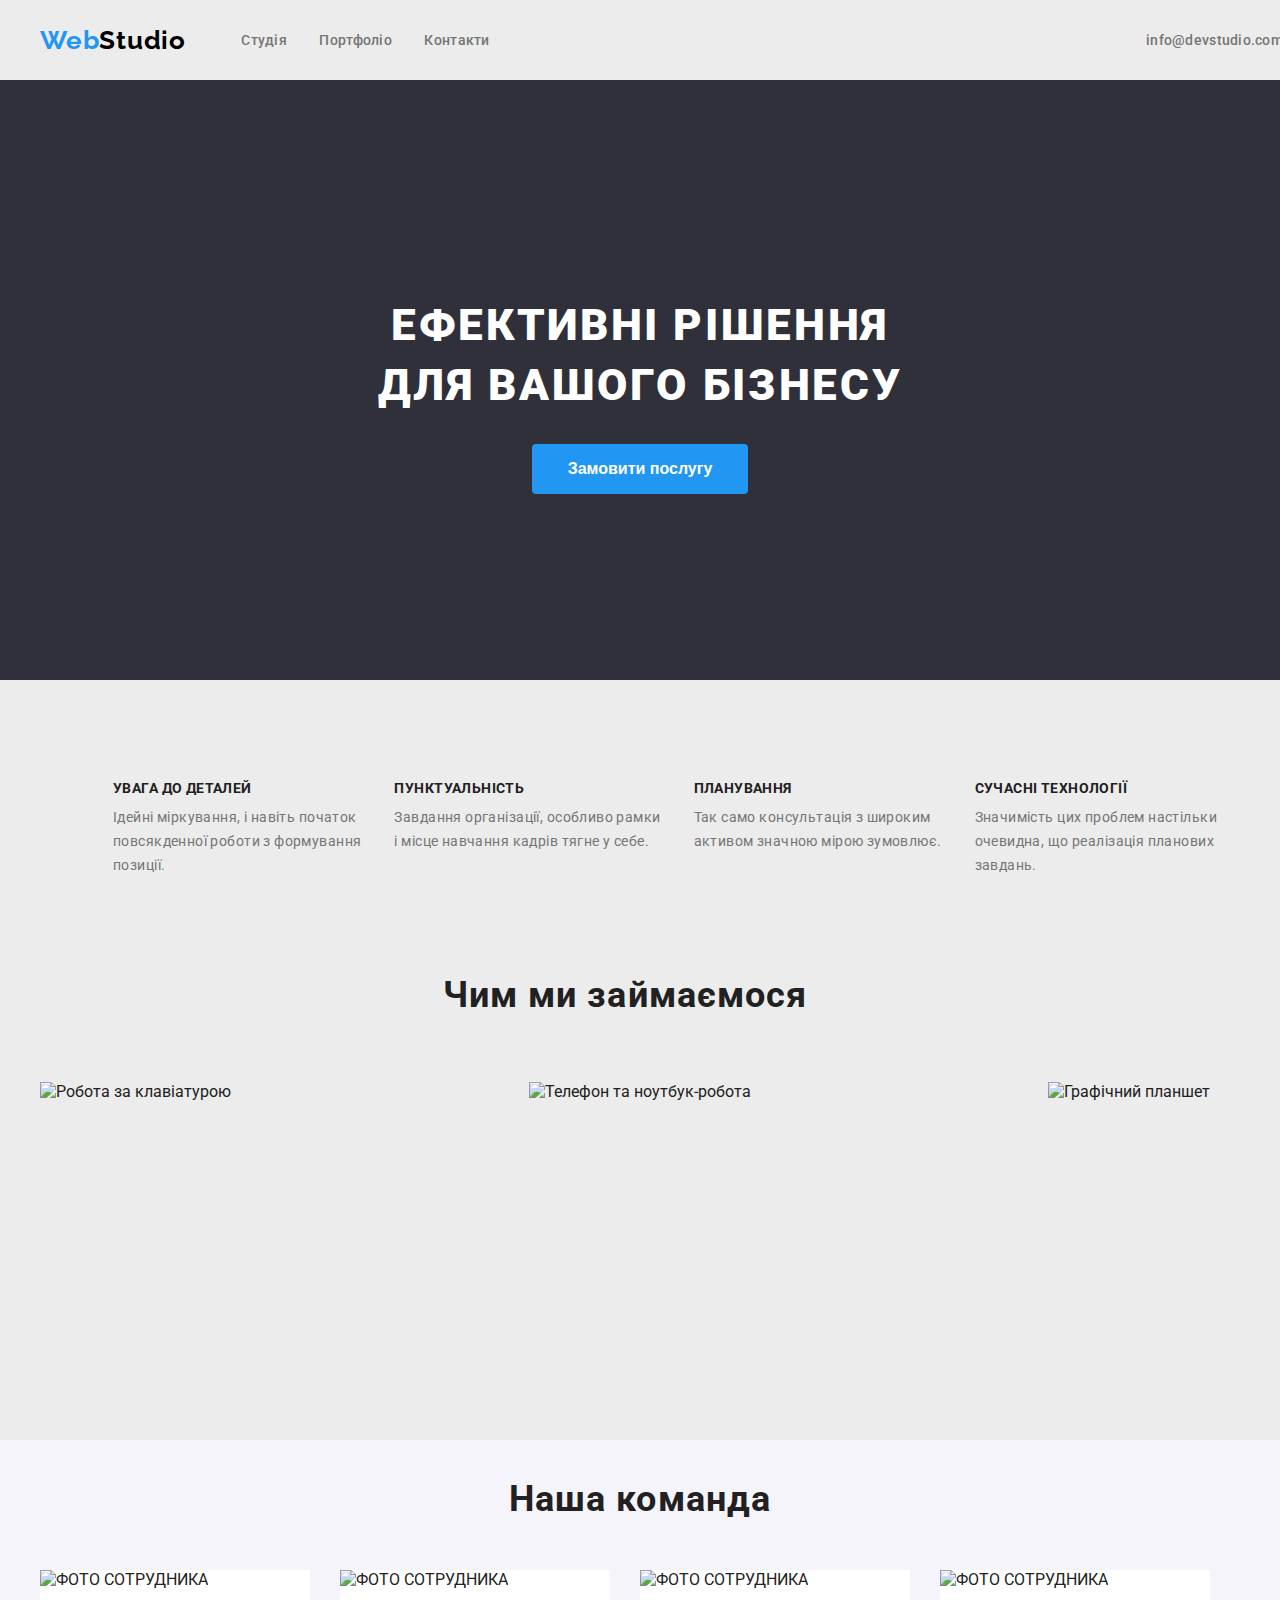
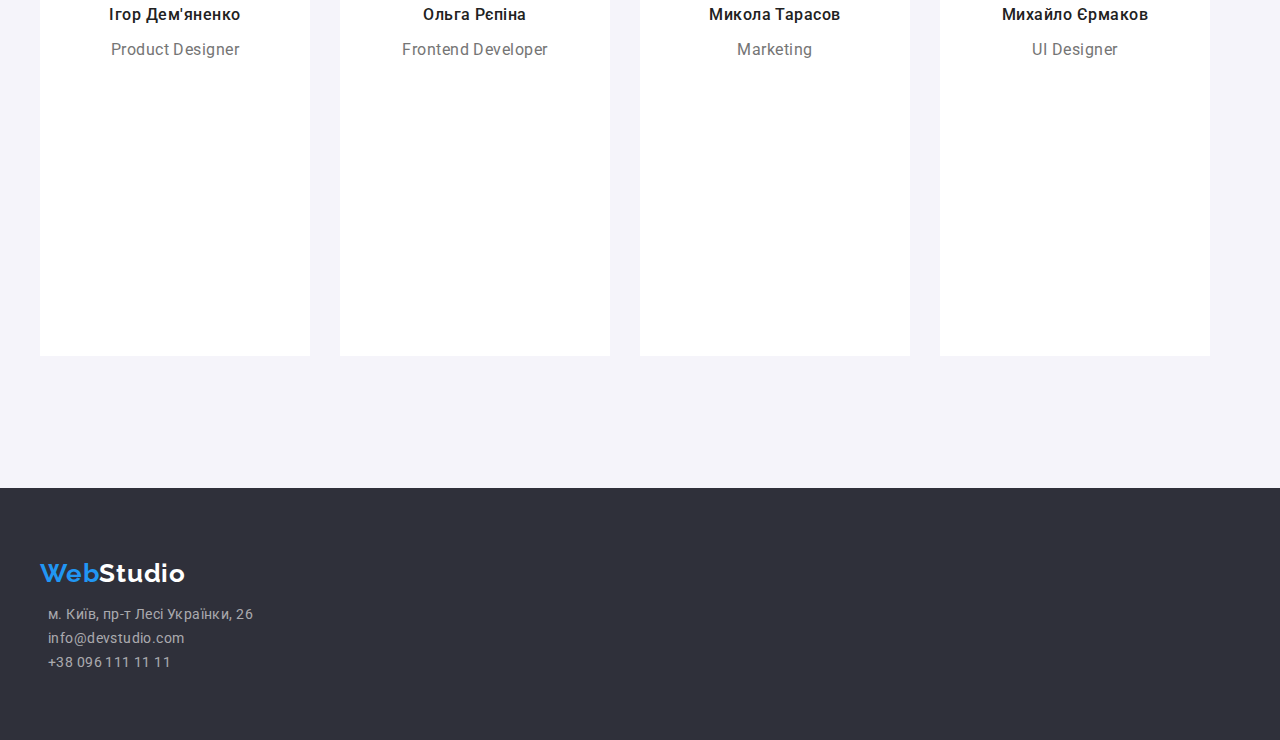
==== index.html @ 9e7a24a5 "UPDATE" ====
<!DOCTYPE html>
<html lang="UK">
<head>
    <meta charset="UTF-8">
    <meta http-equiv="X-UA-Compatible" content="IE=edge">
    <meta name="viewport" content="width=device-width, initial-scale=1.0">
    <title>Webstudio</title>
    <link rel="stylesheet" href="./css/styles.css">
    <link rel="preconnect" href="https://fonts.googleapis.com">
    <link rel="preconnect" href="https://fonts.gstatic.com" crossorigin>
    <link href="https://fonts.googleapis.com/css2?family=Raleway:wght@700&family=Roboto:wght@400;500;700;900&display=swap" rel="stylesheet">
<link rel="preconnect" href="https://fonts.gstatic.com" crossorigin>
<link href="https://fonts.googleapis.com/css2?family=Raleway:wght@700&display=swap" rel="stylesheet">
<link rel="stylesheet" href="https://cdnjs.cloudflare.com/ajax/libs/modern-normalize/1.1.0/modern-normalize.min.css" integrity="sha512-wpPYUAdjBVSE4KJnH1VR1HeZfpl1ub8YT/NKx4PuQ5NmX2tKuGu6U/JRp5y+Y8XG2tV+wKQpNHVUX03MfMFn9Q==" crossorigin="anonymous" referrerpolicy="no-referrer" />
</head>
<body>
    <header class="header">
        <div class="container">
        <a href="" class="logo-webstudio"><span>Web</span>Studio</a>
        <nav>
        <ul class="navig">
            <li><a class="head-li" href="./index.html">Студія</a></li>
            <li><a class="head-li" href="./portfolio.html">Портфоліо</a></li>
            <li><a class="head-li" href="#contacts">Контакти</a></li>
        </ul>
    </nav>
    <ul class="links">
<li><a class="mail head-li" href="mailto:info@devstudio.com">info@devstudio.com</a></li>
<li><a class="tel head-li" href="tel:+380961111111"> +380961111111</a></li>
</ul>
</div>
    </header>
<section class="main-button">
    <div class="container-button">
<h1>Ефективні рішення<br> для вашого бізнесу</h1>
<button type="button">Замовити послугу</button>
</div>
</section>
<section class="cont-about">
    <div class="container-we-doing">
        <ul class="soft">
   <li><h3>Увага до деталей</h3>
        <p>Ідейні міркування, і навіть початок<br>повсякденної роботи з формування<br> позиції.</p></li>
    <li><h3>Пунктуальність</h3>
        <p>Завдання організації, особливо рамки<br>і місце навчання кадрів тягне у себе.</p></li>
        <li><h3>Планування</h3>
        <p>Так само консультація з широким<br>активом значною мірою зумовлює.</p></li>
        <li> <h3>Сучасні технології</h3>
        <p>Значимість цих проблем настільки<br>очевидна, що реалізація планових<br>завдань.</p></li>
    </ul>
<div class="we-doing">
    <h2>Чим ми займаємося</h2>
    <ul class="imgtechno">
       <li><img src="./images/box 1.jpg" alt="Робота за клавіатурою"></li> 
       <li><img src="./images/box 2.jpg" alt="Телефон та ноутбук-робота"></li> 
       <li><img src="./images/box 3.jpg" alt="Графічний планшет"></li> 
    </ul>
</div>
</div>
</section>

<section class="comand">
    <div class="container-comand">
    <h2>Наша команда</h2>
    <ul class="photo-comand">
       <li><img class="cardt" src="./images/team card 1.jpg" alt="ФОТО СОТРУДНИКА">
    <h3>Ігор Дем'яненко</h3>
    <p>Product Designer</p>
    </li> 
       <li><img class="cardt" src="./images/team card 2.jpg" alt="ФОТО СОТРУДНИКА">
    <h3>Ольга Рєпіна</h3>
<p>Frontend Developer</p></li> 
       <li><img class="cardt" src="./images/team card 3.jpg" alt="ФОТО СОТРУДНИКА">
    <h3>Микола Тарасов</h3>
<p>Marketing</p></li> 
       <li><img class="cardt" src="./images/team card 4.jpg" alt="ФОТО СОТРУДНИКА">
    <h3>Михайло Єрмаков</h3>
<p>UI Designer</p></li>
    </ul>
</div>
</section>
<footer class="footer" id="contacts">
    <div class="container-footer">
    <a href="" class="logo-webstudio-2"><span>Web</span>Studio</a>
    <address class="address">
        <ul class="list-address">
<li class="infor"><a class="street" href="https://goo.gl/maps/Sa98YP2Fbu2cbSot6">м. Київ, пр-т Лесі Українки, 26</a></li>
<li class="infor"><a href="mailto:someone@yoursite.com">info@devstudio.com</a></li>
<li class="infor"><a href="tel:+380961111111">+38 096 111 11 11</a></li>
</ul>
</address>
</div>
</footer>
</body>
</html>
---- css/styles.css ----
body {
    background-color: #ECECEC;
    margin:0;
    padding:0;
    font-family: 'Roboto';
    color: #212121;
}
a {
    text-decoration: none;
}
.head-li {
    color: #757575;
}
.head-li:hover {
    color: #2196F3;
}
.container {
    width: 1200px;
    margin: auto;
align-items: center;
    display: flex;

}
.header {
    background-color: #ECECEC;
    display:flex;
    width: 100%;
    height: 80px;
    align-items: center;
    justify-content: space-between;
    font-style: normal;
    font-weight: 500;
    font-size: 14px;
    line-height: 16px;
    letter-spacing: 0.02em;
}
.header img {
object-fit: contain;
margin-left: 215px;
}
ul{
list-style-type: none;
}
.links {
    display: flex;
    align-items: center;
    justify-content:center;
}
.navig {
    display: flex;
    justify-content: space-around;
    width: 281px;
    color: #212121;
}
.mail {
    margin: 0px 0px 0px 600px;
    display: flex;
}
.tel {
    margin:0px 215px 0px 50px;
    display: flex;
}
.main-button {
    display: flex;
    height: 600px;
    justify-content: center;
    align-items: center;
    background-color: #2F303A;
    flex-direction: column;
    width: 100%;
}
.container-button button {
    border-radius: 4px;
    background-color:#2196F3;
    width: 216px;
    height: 50px;
    border: 0;
    font-style: normal;
    font-weight: 700;
    font-size: 16px;
    line-height: 188%;
    display: flex;
    color: #FFFFFF;
    align-items: center;
    justify-content: center;
    cursor: pointer;
}
.container-button h1 {
font-weight: 900;
font-size: 44px;
line-height: 60px;
text-align: center;
letter-spacing: 0.06em;
text-transform: uppercase;
color: #FFFFFF;
}
.cont-about {
height: 760px;
display: flex;
align-items: center;
flex-direction: column;
width: 100%;
}
.about {
    display: flex;
    justify-content: space-between;
    width: 1170px;
    height: 93px;
    margin-top: 102px;
}
.soft {
    height: 100px;
    width: 1170px;
    display:flex;
    justify-content: space-around;
    flex-direction: row;
    align-items:flex-start;
    justify-content: space-evenly;
    margin-top: 100px;
}
.soft li{
display: flex;
flex-direction: column;
justify-content: space-between;
}
.soft h3 {
    margin: 0;
font-style: normal;
font-weight: 700;
font-size: 14px;
line-height: 16px;
letter-spacing: 0.03em;
text-transform: uppercase;
padding-bottom: 10px;
color: #212121;
}
.soft p {
    margin: 0;
font-style: normal;
font-size: 14px;
line-height: 171%;
letter-spacing: 0.03em;
color: #757575;
}
.we-doing {
    display: flex;
    align-items: center;
    width: 1170px;
    height: 386px;
    flex-direction: column;
    margin-top:94px;
    padding-bottom: 90px;
 
}
.we-doing h2 {
    font-style: normal;
    font-weight: 700;
    font-size: 36px;
    line-height: 117%;
    text-align: center;
    letter-spacing: 0.03em;
    color: #212121;
    margin: 0;
}
.imgtechno {
    display: flex;
    justify-content:space-between;
    padding-top:50px;
    width: inherit;
    padding-left: 0;
}
.comand {
height: 648px;
background: #F5F4FA;
display: flex;
flex-direction: column;
align-items: center;
}
.container-comand h2 {
font-style: normal;
font-weight: 700;
font-size: 36px;
line-height: 117%;
text-align: center;
letter-spacing: 0.03em;
color: #212121;
margin: 0;
padding-bottom:50px ;
}
.photo-comand h3{
font-style: normal;
font-weight: 500;
font-size: 16px;
line-height: 119%;
text-align: center;
letter-spacing: 0.03em;
color: #212121;
}
.photo-comand p{
font-style: normal;
font-size: 16px;
line-height: 119%;
text-align: center;
letter-spacing: 0.03em;
color: #757575;
}
.photo-comand li{
    width: 270px;
    height: 386px;
    background-color:#FFFFFF;
}
.photo-comand {
    width: 1170px;
    height: 378px;
    display: flex;
    justify-content: space-between;
    padding-bottom:102px;
    margin: 0;
    padding-left: 0;
}
.footer {
height: 252px;
background-color:#2F303A;
flex-direction: column;
display: flex;
align-items: flex-start;
}
.logo-footer {
object-fit: contain;
}
.address {
    font-style: normal;
    font-weight: 400;
    font-size: 14px;
    line-height: 171%;
    letter-spacing: 0.03em;
    color: #FFFFFF;
    display: flex;
    flex-direction: column;
    width: 231px;
    height: 81px;
    padding-left: 0;
}
.list-address {
    padding-left: 0;
}
.street{
    font-style: normal;
    font-weight: 400;
    font-size: 14px;
    line-height: 171%;
    letter-spacing: 0.03em;
    color: #FFFFFF;
    margin: 0;
}
.address a{
    font-style: normal;
    font-weight: 400;
    font-size: 14px;
    line-height: 171%;
    letter-spacing: 0.03em;
    color: rgba(255, 255, 255, 0.6);
    padding: 8px;
}
.cardt{
    width: 270px;
    height: 260px;
}
.logotip {
    width: 145px;
    height: 31px;
    padding-top: 60px;
    padding-left: 215px;
}
.main {
    width: 1240px;
    height: 1360px;
    background-color: #EEEEEE;
    flex-direction: column;
    display: flex;
    align-items: center;
    margin:auto;
    margin-top: 94px;
    margin-bottom: 94px;
}
.buttons {
width: 575px;
height: 54px;
display: flex;
justify-content: space-between;
margin: auto;
padding: 0;

}
.sorting-button {
    background-color: #F5F4FA;
    border-radius: 4px;
    border: 0;
    font-family: 'Roboto';
    font-style: normal;
    font-weight: 500;
    font-size: 16px;
    line-height: 162%;
    text-align: center;
    letter-spacing: 0.03em;
    color: #212121;
    padding:6px 22px 6px 22px;
cursor: pointer;
}
.sorting-button:hover {
    background-color: #2196F3;
    color: #FFFFFF;
    box-shadow: 0px 3px 1px rgba(0, 0, 0, 0.1), 0px 1px 2px rgba(0, 0, 0, 0.08), 0px 2px 2px rgba(0, 0, 0, 0.12);
}
.projects {
    flex-direction: row;
    justify-content: space-between;
    display: flex;
    margin: 0;
    flex-wrap: wrap;
}
.projects li{
    width: 370px;
    height: 404px;
    background-color:#FFFFFF;
    margin-bottom: 30px;
    border-bottom: 1px;
    border-color: #757575;
}
.name {
    font-style: normal;
    font-weight: 700;
    font-size: 18px;
    line-height: 200%;
    letter-spacing: 0.06em;
    color: #212121;
    margin: 0;
    margin-left: 15px;
}
.description {
    font-style: normal;
    font-weight: 400;
    font-size: 16px;
    line-height: 188%;
    letter-spacing: 0.03em;
    color: #757575;
    margin-left:15px;
}
.logo-webstudio {
    font-family: 'Raleway';
font-style: normal;
font-weight: 700;
font-size: 26px;
line-height: 120%;
letter-spacing: 0.03em;
color: #000000;
width: 145px;
height: 31px;

}
.logo-webstudio span{
    color: #2196F3;
}
.logo-webstudio-2 {
    font-family: 'Raleway';
    font-style: normal;
    font-weight: 700;
    font-size: 26px;
    line-height: 120%;
    letter-spacing: 0.03em;
    color: #FFFFFF;
    width: 145px;
    height: 31px;
    margin-top: 60px;
    margin-bottom: 20px;
}
.logo-webstudio-2 span{
    color:#2196F3;
}
.infor {
    width: 231px;
}
.container-projects {
    width: 1200px;
    display: flex;
    flex-direction: column;
    margin: auto;
}
.container-footer {
    width: 1200px;
    margin: auto;
}
.container-button {
    width: 1200px;
    margin: auto;
    display: flex;
    flex-direction: column;
    align-items: center;
}
.container-we-doing {
    width: 1200px;
    margin: auto;
}
.container-comand {
    width: 1200px;
    margin: auto;
    flex-direction: column;
    display: flex;
}
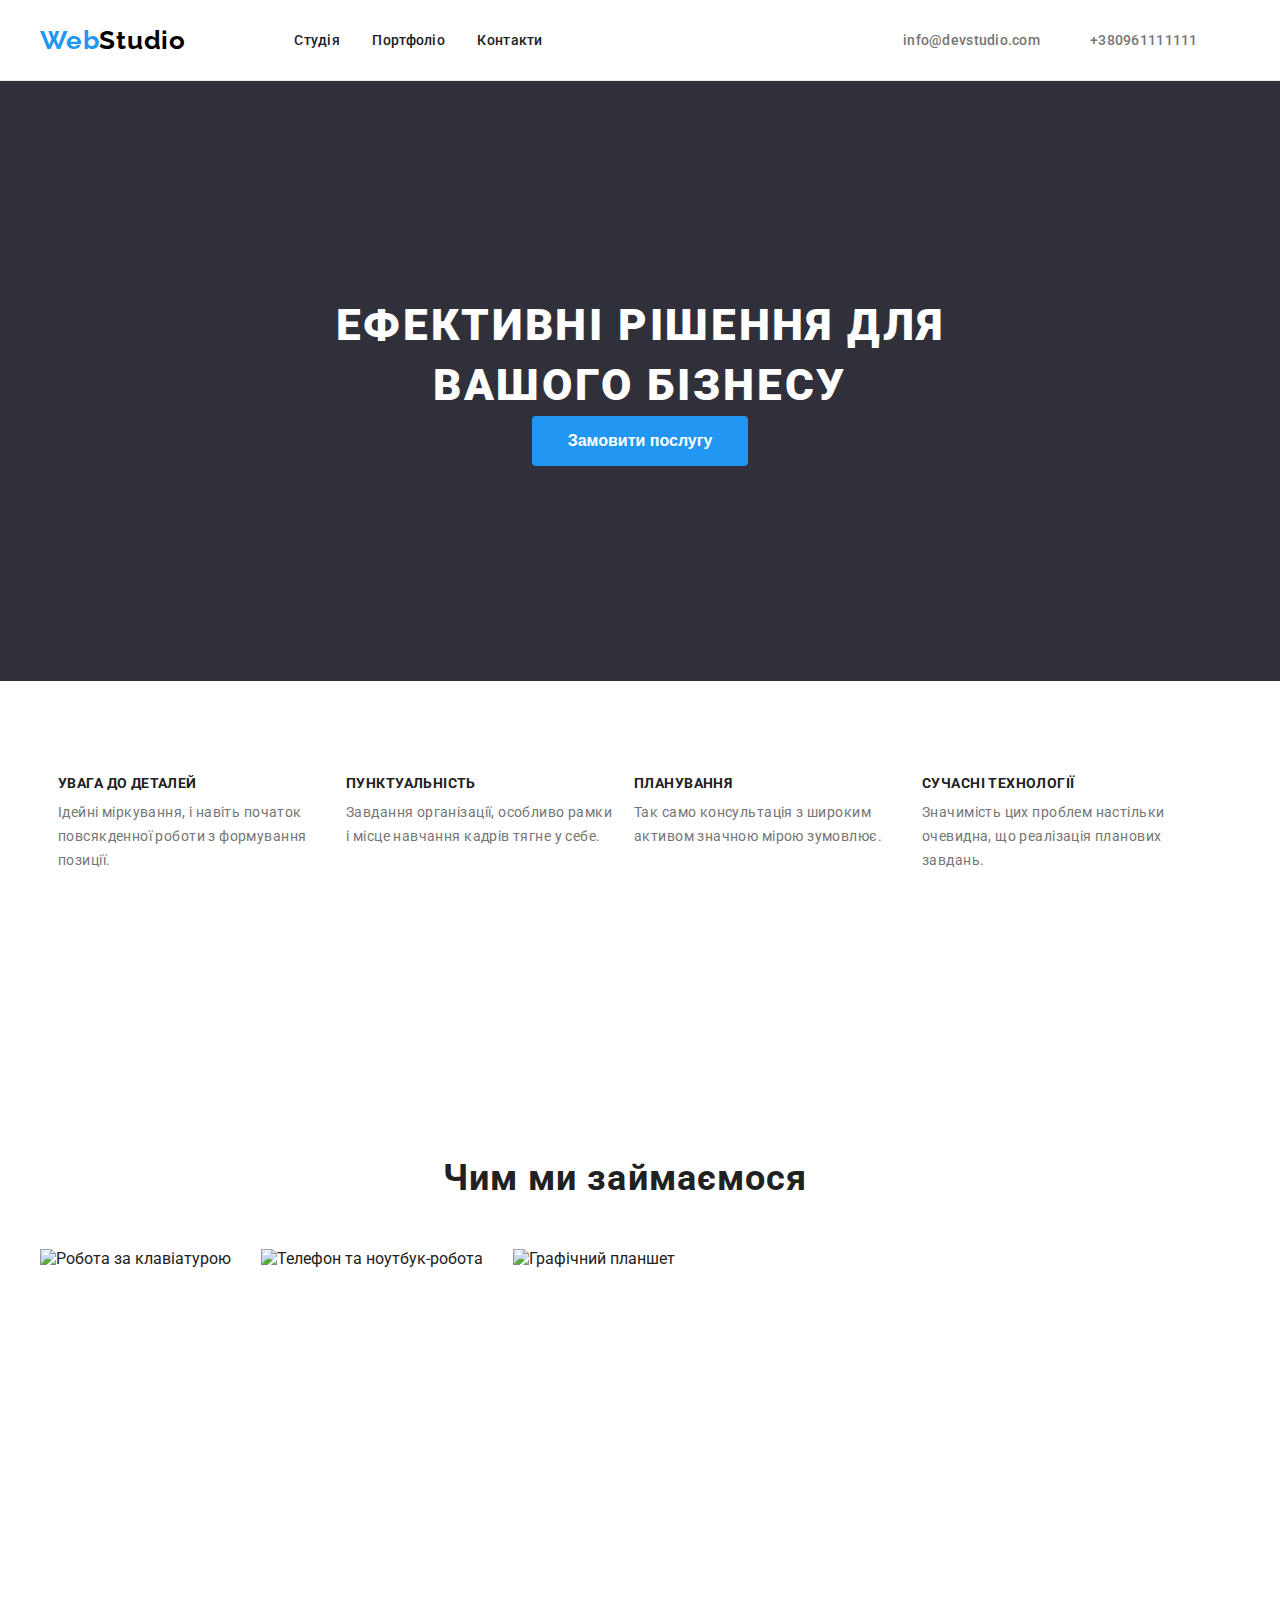
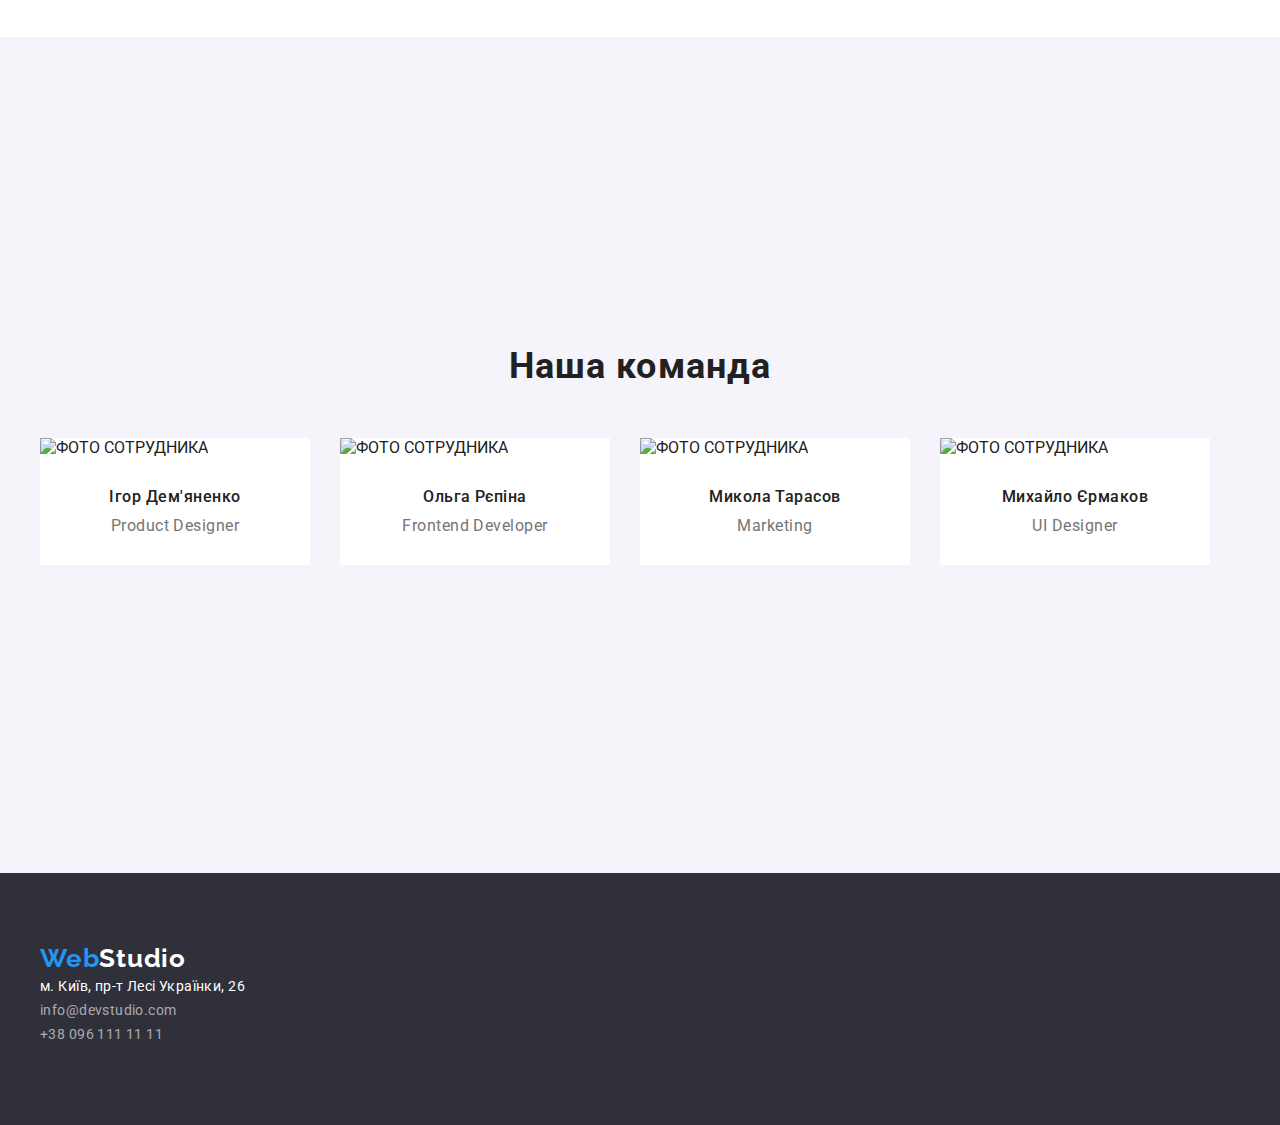
==== commit 350b01e7: "Resubmit" ====
--- a/index.html
+++ b/index.html
@@ -15,39 +15,43 @@
 </head>
 <body>
     <header class="header">
-        <div class="container">
+        <div class="container-header">
         <a href="" class="logo-webstudio"><span>Web</span>Studio</a>
-        <nav>
+        <nav class="nav">
         <ul class="navig">
-            <li><a class="head-li" href="./index.html">Студія</a></li>
-            <li><a class="head-li" href="./portfolio.html">Портфоліо</a></li>
-            <li><a class="head-li" href="#contacts">Контакти</a></li>
+            <li><a class="head-li links-hf" href="./index.html">Студія</a></li>
+            <li><a class="head-li links-hf" href="./portfolio.html">Портфоліо</a></li>
+            <li><a class="head-li links-hf" href="#contacts">Контакти</a></li>
         </ul>
     </nav>
     <ul class="links">
-<li><a class="mail head-li" href="mailto:info@devstudio.com">info@devstudio.com</a></li>
-<li><a class="tel head-li" href="tel:+380961111111"> +380961111111</a></li>
+<li><a class="mail links-hf" href="mailto:info@devstudio.com">info@devstudio.com</a></li>
+<li><a class="tel links-hf" href="tel:+380961111111"> +380961111111</a></li>
 </ul>
 </div>
     </header>
 <section class="main-button">
     <div class="container-button">
-<h1>Ефективні рішення<br> для вашого бізнесу</h1>
+<h1>Ефективні рішення для<br>вашого бізнесу</h1>
 <button type="button">Замовити послугу</button>
 </div>
 </section>
 <section class="cont-about">
     <div class="container-we-doing">
         <ul class="soft">
-   <li><h3>Увага до деталей</h3>
+   <li class="about-soft-li"><h3>Увага до деталей</h3>
         <p>Ідейні міркування, і навіть початок<br>повсякденної роботи з формування<br> позиції.</p></li>
-    <li><h3>Пунктуальність</h3>
+    <li class="about-soft-li"><h3>Пунктуальність</h3>
         <p>Завдання організації, особливо рамки<br>і місце навчання кадрів тягне у себе.</p></li>
-        <li><h3>Планування</h3>
+        <li class="about-soft-li"><h3>Планування</h3>
         <p>Так само консультація з широким<br>активом значною мірою зумовлює.</p></li>
-        <li> <h3>Сучасні технології</h3>
+        <li class="about-soft-li"> <h3>Сучасні технології</h3>
         <p>Значимість цих проблем настільки<br>очевидна, що реалізація планових<br>завдань.</p></li>
     </ul>
+</div>
+</section>
+<section>
+    <div class="container-we-doing">
 <div class="we-doing">
     <h2>Чим ми займаємося</h2>
     <ul class="imgtechno">
@@ -55,7 +59,7 @@
        <li><img src="./images/box 2.jpg" alt="Телефон та ноутбук-робота"></li> 
        <li><img src="./images/box 3.jpg" alt="Графічний планшет"></li> 
     </ul>
-</div>
+    </div>
 </div>
 </section>
 
@@ -64,18 +68,18 @@
     <h2>Наша команда</h2>
     <ul class="photo-comand">
        <li><img class="cardt" src="./images/team card 1.jpg" alt="ФОТО СОТРУДНИКА">
-    <h3>Ігор Дем'яненко</h3>
-    <p>Product Designer</p>
+    <div class="harakter"><h3>Ігор Дем'яненко</h3>
+    <p>Product Designer</p></div>
     </li> 
        <li><img class="cardt" src="./images/team card 2.jpg" alt="ФОТО СОТРУДНИКА">
-    <h3>Ольга Рєпіна</h3>
-<p>Frontend Developer</p></li> 
+        <div class="harakter"><h3>Ольга Рєпіна</h3>
+<p>Frontend Developer</p></div></li>
        <li><img class="cardt" src="./images/team card 3.jpg" alt="ФОТО СОТРУДНИКА">
-    <h3>Микола Тарасов</h3>
-<p>Marketing</p></li> 
+        <div class="harakter"><h3>Микола Тарасов</h3>
+<p>Marketing</p></div></li> 
        <li><img class="cardt" src="./images/team card 4.jpg" alt="ФОТО СОТРУДНИКА">
-    <h3>Михайло Єрмаков</h3>
-<p>UI Designer</p></li>
+        <div class="harakter"><h3>Михайло Єрмаков</h3>
+<p>UI Designer</p></div></li>
     </ul>
 </div>
 </section>
@@ -84,9 +88,9 @@
     <a href="" class="logo-webstudio-2"><span>Web</span>Studio</a>
     <address class="address">
         <ul class="list-address">
-<li class="infor"><a class="street" href="https://goo.gl/maps/Sa98YP2Fbu2cbSot6">м. Київ, пр-т Лесі Українки, 26</a></li>
-<li class="infor"><a href="mailto:someone@yoursite.com">info@devstudio.com</a></li>
-<li class="infor"><a href="tel:+380961111111">+38 096 111 11 11</a></li>
+<li class="infor"><a class="street map-ua links-hf" href="https://goo.gl/maps/Sa98YP2Fbu2cbSot6">м. Київ, пр-т Лесі Українки, 26</a></li>
+<li class="infor"><a class="street links-hf" href="mailto:someone@yoursite.com">info@devstudio.com</a></li>
+<li class="infor"><a class="street links-hf" href="tel:+380961111111">+38 096 111 11 11</a></li>
 </ul>
 </address>
 </div>
--- a/css/styles.css
+++ b/css/styles.css
@@ -1,28 +1,72 @@
 body {
-    background-color: #ECECEC;
+    background-color: #FFFFFF;
     margin:0;
     padding:0;
     font-family: 'Roboto';
     color: #212121;
+    width: 100%;
+}
+h1 {
+    margin: 0;
+}
+h2 {
+        margin: 0;
+    }
+h3 {
+    margin: 0;
+}
+h4 {
+    margin: 0;
+}
+h5 {
+    margin: 0;
+}
+p {
+    margin: 0;
+}
+li {
+    margin: 0;
 }
 a {
     text-decoration: none;
 }
 .head-li {
-    color: #757575;
-}
-.head-li:hover {
+    color: #212121;
+}
+.links-hf:hover {
     color: #2196F3;
+}
+.links-hf:focus {
+    color: #2196F3;
+}
+.button-hf:hover {
+    background-color: #2196F3;
+    color: #FFFFFF;
+    box-shadow: 0px 3px 1px rgba(0, 0, 0, 0.1), 0px 1px 2px rgba(0, 0, 0, 0.08), 0px 2px 2px rgba(0, 0, 0, 0.12);
+}
+.button-hf:focus {    
+    background-color: #2196F3;
+    color: #FFFFFF;
 }
 .container {
     width: 1200px;
     margin: auto;
 align-items: center;
     display: flex;
-
+}
+.container-header {
+    width: 1200px;
+    margin:0 auto;
+align-items: center;
+    display: flex;
+    padding: 0 15px;
+}
+section {
+    padding-top: 94px;
+    padding-bottom: 94px;
 }
 .header {
-    background-color: #ECECEC;
+    background-color: #FFFFFF;
     display:flex;
     width: 100%;
     height: 80px;
@@ -33,6 +77,7 @@
     font-size: 14px;
     line-height: 16px;
     letter-spacing: 0.02em;
+    border-bottom: solid 1px #ECECEC;
 }
 .header img {
 object-fit: contain;
@@ -40,25 +85,34 @@
 }
 ul{
 list-style-type: none;
+margin: 0;
 }
 .links {
     display: flex;
     align-items: center;
     justify-content:center;
+    margin-left: 344px;
+    padding: 0;
+}
+.nav {
+    width: 281px;
+    margin-left: 93px;
+    padding: 0;
 }
 .navig {
     display: flex;
     justify-content: space-around;
-    width: 281px;
-    color: #212121;
+    color: #212121;
+    padding: 0;
 }
 .mail {
-    margin: 0px 0px 0px 600px;
-    display: flex;
+    display: flex;
+    color: #757575;
 }
 .tel {
-    margin:0px 215px 0px 50px;
-    display: flex;
+    display: flex;
+    margin-left: 50px;
+    color: #757575;
 }
 .main-button {
     display: flex;
@@ -68,6 +122,8 @@
     background-color: #2F303A;
     flex-direction: column;
     width: 100%;
+    padding-top: 0;
+    padding-bottom: 0;
 }
 .container-button button {
     border-radius: 4px;
@@ -86,16 +142,18 @@
     cursor: pointer;
 }
 .container-button h1 {
+    font-family: 'Roboto';
+font-style: normal;
 font-weight: 900;
 font-size: 44px;
-line-height: 60px;
+line-height: 136%;
 text-align: center;
 letter-spacing: 0.06em;
 text-transform: uppercase;
 color: #FFFFFF;
+margin-top: 0;
 }
 .cont-about {
-height: 760px;
 display: flex;
 align-items: center;
 flex-direction: column;
@@ -116,23 +174,27 @@
     flex-direction: row;
     align-items:flex-start;
     justify-content: space-evenly;
-    margin-top: 100px;
+    padding: 0;
+    margin-bottom: 94px;
 }
 .soft li{
 display: flex;
 flex-direction: column;
 justify-content: space-between;
-}
-.soft h3 {
-    margin: 0;
+width: 270px;
+}
+.about-soft-li h3{
+    padding: 0;
 font-style: normal;
 font-weight: 700;
 font-size: 14px;
 line-height: 16px;
 letter-spacing: 0.03em;
 text-transform: uppercase;
-padding-bottom: 10px;
+margin-bottom: 10px;
+margin-top: 0;
 color: #212121;
+
 }
 .soft p {
     margin: 0;
@@ -148,9 +210,7 @@
     width: 1170px;
     height: 386px;
     flex-direction: column;
-    margin-top:94px;
-    padding-bottom: 90px;
- 
+    margin:0;
 }
 .we-doing h2 {
     font-style: normal;
@@ -161,13 +221,14 @@
     letter-spacing: 0.03em;
     color: #212121;
     margin: 0;
+    margin-bottom:50px;
 }
 .imgtechno {
     display: flex;
-    justify-content:space-between;
-    padding-top:50px;
     width: inherit;
     padding-left: 0;
+    margin: 0;
+    gap: 30px;
 }
 .comand {
 height: 648px;
@@ -185,7 +246,7 @@
 letter-spacing: 0.03em;
 color: #212121;
 margin: 0;
-padding-bottom:50px ;
+margin-bottom:50px ;
 }
 .photo-comand h3{
 font-style: normal;
@@ -206,17 +267,13 @@
 }
 .photo-comand li{
     width: 270px;
-    height: 386px;
     background-color:#FFFFFF;
 }
 .photo-comand {
-    width: 1170px;
-    height: 378px;
-    display: flex;
-    justify-content: space-between;
-    padding-bottom:102px;
+    display: flex;
     margin: 0;
     padding-left: 0;
+    gap: 30px;
 }
 .footer {
 height: 252px;
@@ -250,17 +307,14 @@
     font-size: 14px;
     line-height: 171%;
     letter-spacing: 0.03em;
-    color: #FFFFFF;
-    margin: 0;
-}
-.address a{
-    font-style: normal;
+    color: rgba(255, 255, 255, 0.6);
+}
+.map-ua {
     font-weight: 400;
     font-size: 14px;
-    line-height: 171%;
-    letter-spacing: 0.03em;
-    color: rgba(255, 255, 255, 0.6);
-    padding: 8px;
+    line-height: 24px;
+    letter-spacing: 0.03em;
+    color: #FFFFFF;
 }
 .cardt{
     width: 270px;
@@ -273,23 +327,19 @@
     padding-left: 215px;
 }
 .main {
-    width: 1240px;
-    height: 1360px;
-    background-color: #EEEEEE;
-    flex-direction: column;
-    display: flex;
-    align-items: center;
+    width: 100%;
+    background-color: #FFFFFF;
     margin:auto;
-    margin-top: 94px;
-    margin-bottom: 94px;
+    padding-top: 94px;
+    padding-bottom: 94px;
 }
 .buttons {
 width: 575px;
-height: 54px;
 display: flex;
 justify-content: space-between;
 margin: auto;
 padding: 0;
+margin-bottom:50px;
 
 }
 .sorting-button {
@@ -307,28 +357,22 @@
     padding:6px 22px 6px 22px;
 cursor: pointer;
 }
-.sorting-button:hover {
-    background-color: #2196F3;
-    color: #FFFFFF;
-    box-shadow: 0px 3px 1px rgba(0, 0, 0, 0.1), 0px 1px 2px rgba(0, 0, 0, 0.08), 0px 2px 2px rgba(0, 0, 0, 0.12);
-}
 .projects {
     flex-direction: row;
-    justify-content: space-between;
+  gap: 30px;
     display: flex;
     margin: 0;
     flex-wrap: wrap;
+    padding: 0;
 }
 .projects li{
     width: 370px;
-    height: 404px;
     background-color:#FFFFFF;
-    margin-bottom: 30px;
-    border-bottom: 1px;
-    border-color: #757575;
+    border-bottom:solid 1px #EEEEEE;
+    border-left: solid 1px #EEEEEE;
+    border-right: solid 1px #EEEEEE;
 }
 .name {
-    font-style: normal;
     font-weight: 700;
     font-size: 18px;
     line-height: 200%;
@@ -384,26 +428,42 @@
     width: 1200px;
     display: flex;
     flex-direction: column;
+    margin:0 auto;
+}
+.container-footer {
+    width: 1200px;
     margin: auto;
 }
-.container-footer {
+.container-button {
+    width: 1200px;
+    margin:0 auto;
+    display: flex;
+    flex-direction: column;
+    align-items: center;
+    padding: 200px 0;
+}
+.container-we-doing {
+    width: 1200px;
+    margin:0 auto;
+    padding: 0 15px;
+}
+.container-comand {
     width: 1200px;
     margin: auto;
-}
-.container-button {
-    width: 1200px;
-    margin: auto;
-    display: flex;
-    flex-direction: column;
-    align-items: center;
-}
-.container-we-doing {
-    width: 1200px;
-    margin: auto;
-}
-.container-comand {
-    width: 1200px;
-    margin: auto;
-    flex-direction: column;
-    display: flex;
+    flex-direction: column;
+    display: flex;
+}
+.harakter {
+    padding: 30px 32px;
+}
+.harakter h3 {
+    margin-bottom:10px ;
+}
+.direction-img {
+    padding: 20px 24px;
+}
+.direction-img h2 {
+    margin: 0;
+} .direction-img p {
+margin: 0;
 }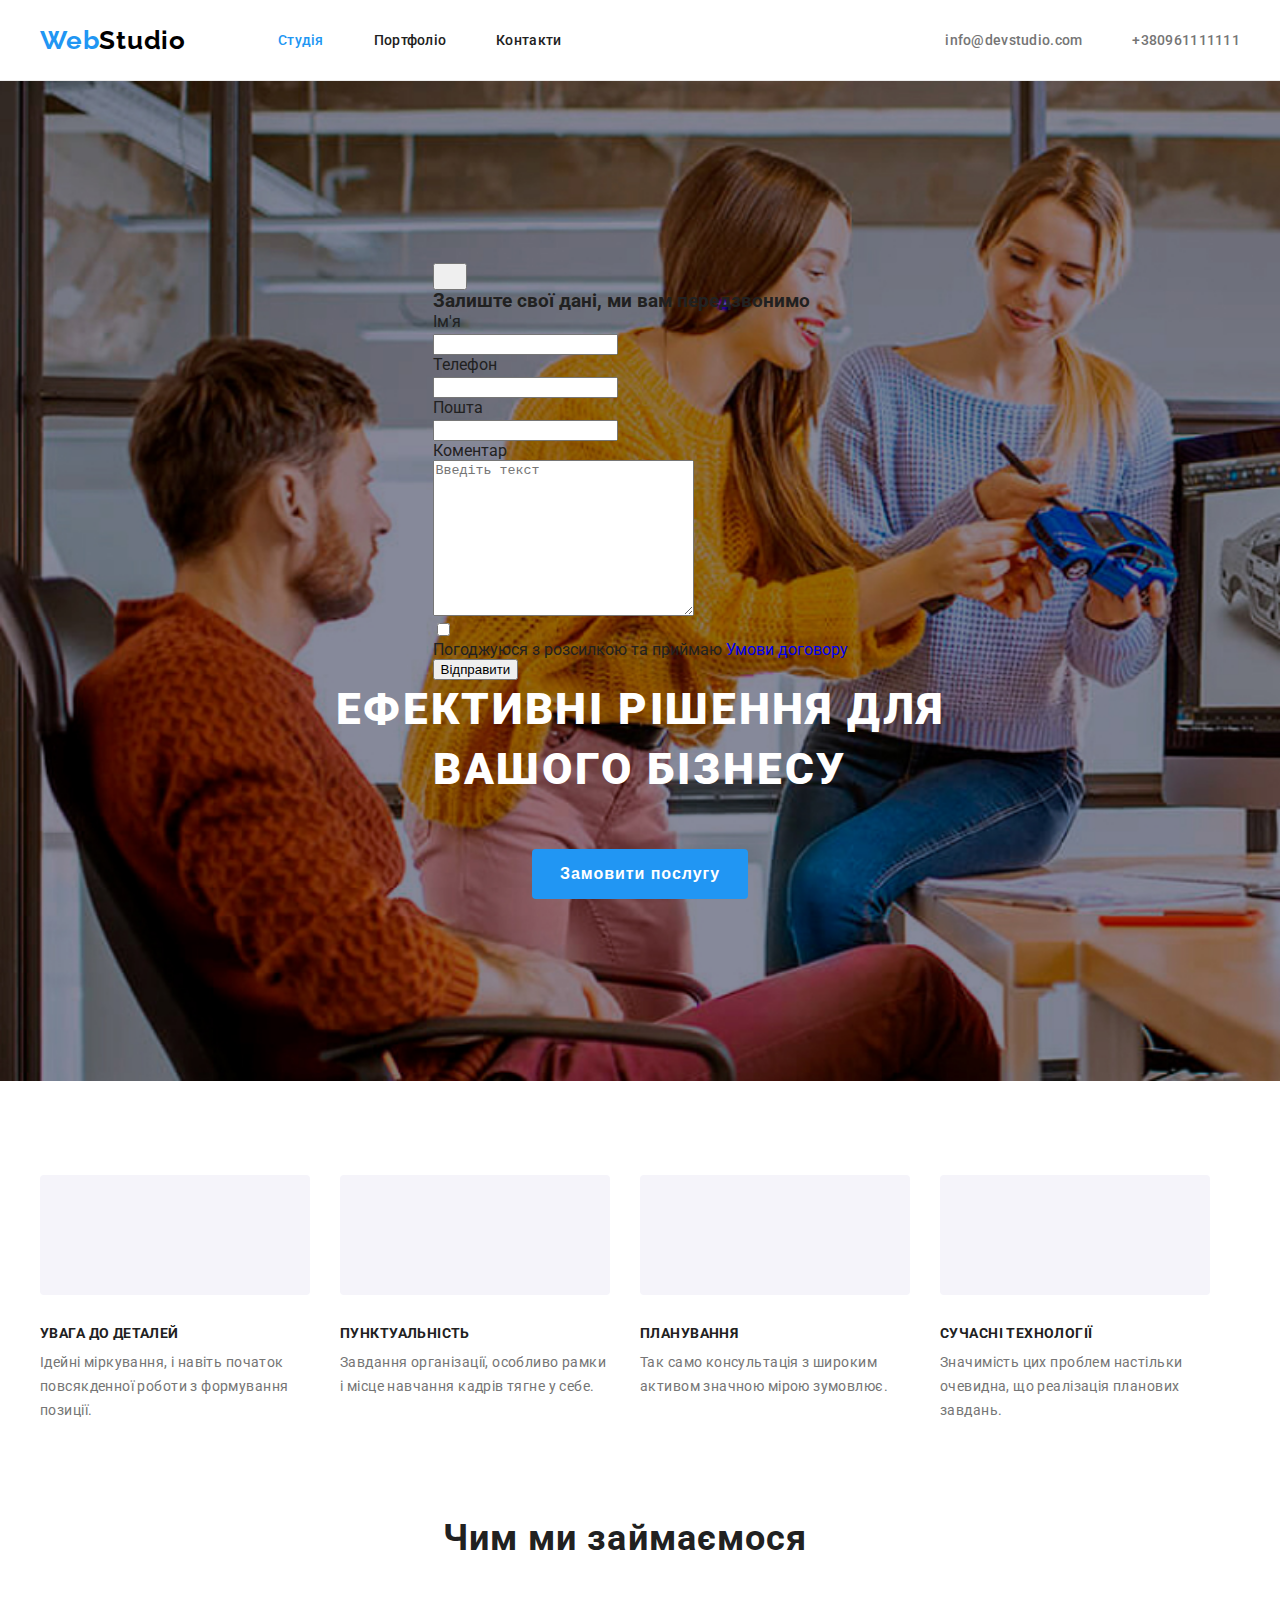
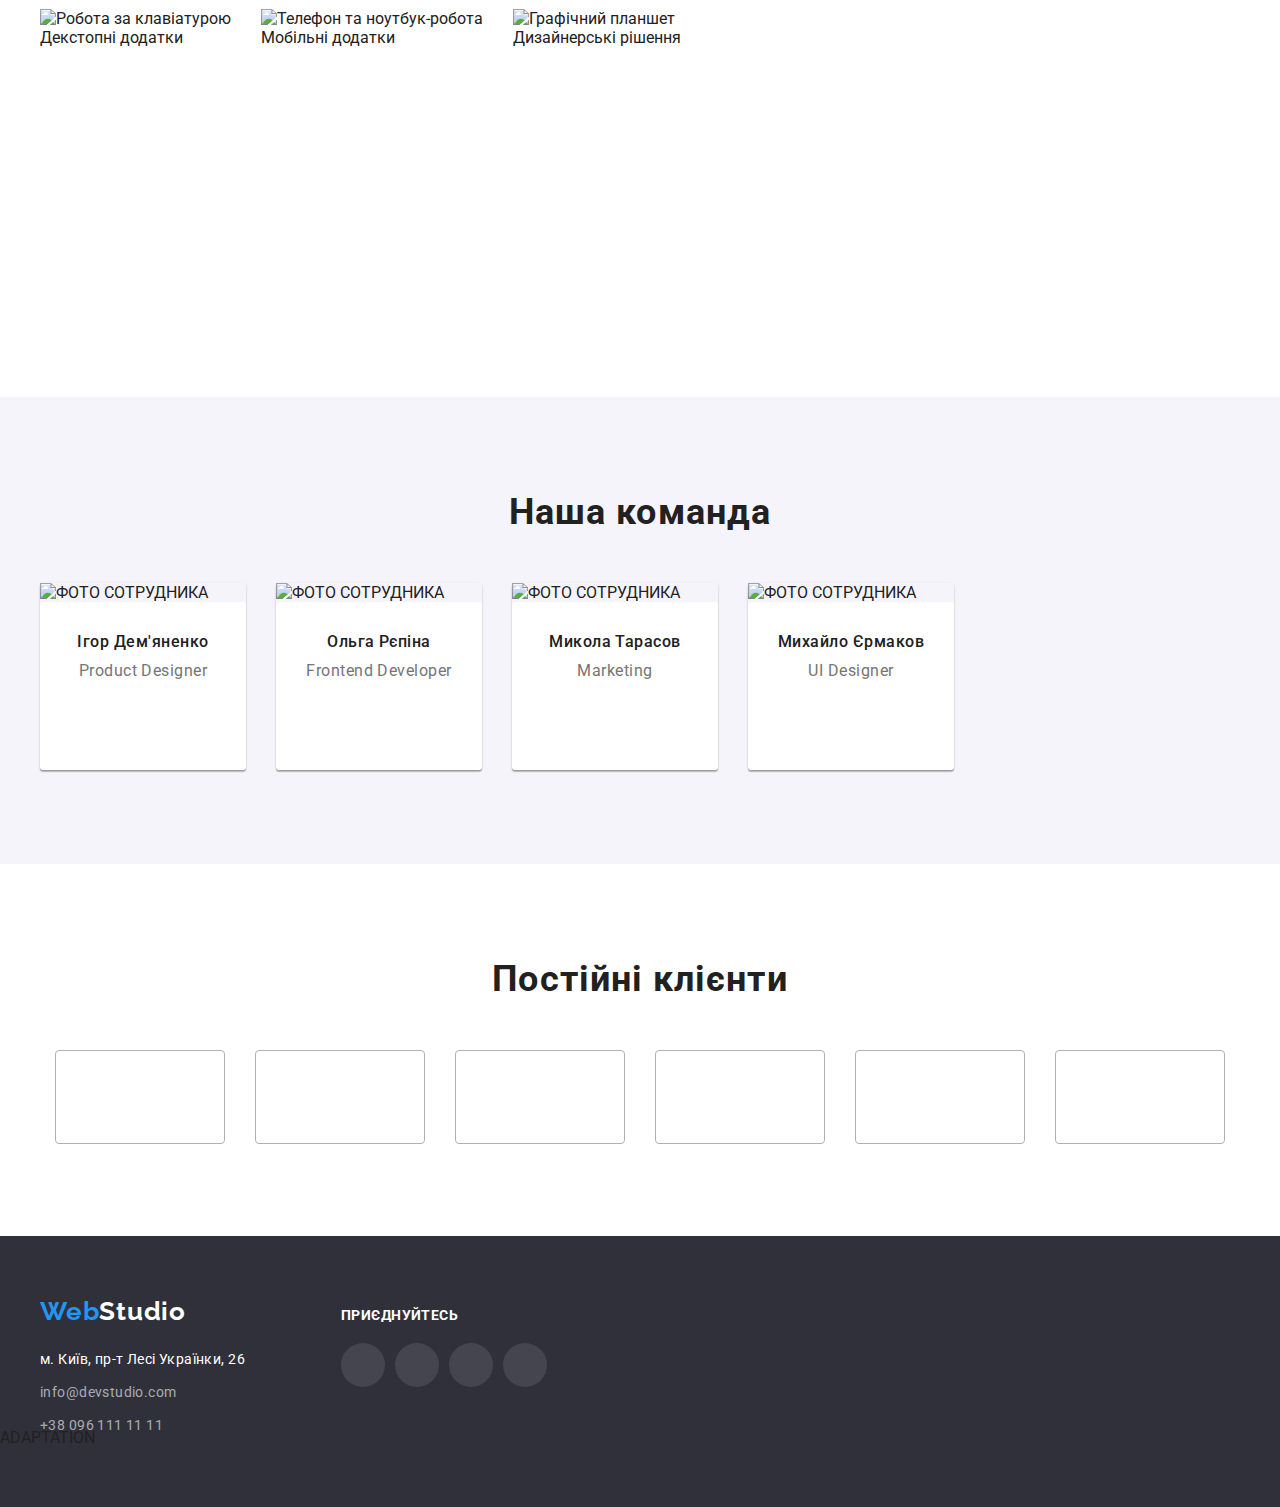
==== commit e1b8287c: "UPDATE" ====
--- a/index.html
+++ b/index.html
@@ -15,76 +15,286 @@
 </head>
 <body>
     <header class="header">
-        <div class="container-header">
+        <div class="container header-cont-center">
         <a href="" class="logo-webstudio"><span>Web</span>Studio</a>
         <nav class="nav">
         <ul class="navig">
-            <li><a class="head-li links-hf" href="./index.html">Студія</a></li>
+            <li><a class="head-li links-hf current" href="./index.html">Студія</a></li>
             <li><a class="head-li links-hf" href="./portfolio.html">Портфоліо</a></li>
             <li><a class="head-li links-hf" href="#contacts">Контакти</a></li>
         </ul>
     </nav>
     <ul class="links">
-<li><a class="mail links-hf" href="mailto:info@devstudio.com">info@devstudio.com</a></li>
-<li><a class="tel links-hf" href="tel:+380961111111"> +380961111111</a></li>
+<li class="link-child-mail"><a class="mail links-hf" href="mailto:info@devstudio.com"><svg class="svg-img-header-1" width="16" height="12">
+    <use href="./images/icons.svg#icon-envelope-hover-1"></use>
+</svg>
+info@devstudio.com</a></li>
+<li class="link-child-tel"><a class="tel links-hf" href="tel:+380961111111"> 
+    <svg width="10" height="16" class="svg-img-header" >
+        <use href="./images/icons.svg#icon-smartphone-1"></use>
+    </svg>
+
+    +380961111111</a></li>
 </ul>
 </div>
     </header>
 <section class="main-button">
-    <div class="container-button">
+    <div data-modal class="backdrop is-hidden">
+        <form action="#" class="modal-form">
+          <button data-modal-close type="button" class="close-btn-icon">
+                <svg class="cross-btn" class="person-icon" width="18px" height="18px"> 
+                    <use href="./images/icons.svg#icon-close-black"></use>
+                </svg>  
+            </button>
+            <h3>Залиште свої дані, ми вам передзвонимо</h3>
+            <p>Ім'я</p>
+            <div class="cont-form-label">
+            <label for="people-name">
+                <input class="label-input" name="people-name" type="text">
+                <svg width="18px" height="18px" class="icon-form">
+                    <use href="./images/icons.svg#icon-person-black-18dp"></use>
+                </svg>
+                </label></div>
+            <p>Телефон</p>
+            <div class="cont-form-label">
+            <label for="number">
+                <input class="label-input" maxlength="13" name="number" type="tel">
+                <svg class="icon-form" width="18px" height="18px">
+                <use href="./images/icons.svg#icon-phone-black-18dp"></use>
+            </svg>
+
+        </label>
+    </div>
+            <p>Пошта</p>
+            <div class="cont-form-label">
+            <label for="gmail">
+                <input class="label-input" name="gmail" type="email">
+            <svg width="18px" height="18px" class="icon-form">
+                <use href="./images/icons.svg#icon-email-black-18dp"></use>
+            </svg>
+            </label>
+        </div>
+            <p>Коментар</p>
+            <textarea name="comment" id="comments" cols="30"
+            class="comments-area" placeholder="Введіть текст" rows="10"></textarea>
+            <div class="accept-list">
+                <input class="yes-value" type="checkbox" name="accept" value="yes" required>
+                <p>Погоджуюся з розсилкою та приймаю <a class="link-accept" href="#">Умови договору</a></p>
+            </div>
+            <button class="form-button-accept" type="submit">Відправити</button>
+        </form>
+    </div> 
+    <div class="container main-cont-button">
 <h1>Ефективні рішення для<br>вашого бізнесу</h1>
-<button type="button">Замовити послугу</button>
+<button type="button" data-modal-open>Замовити послугу</button>
 </div>
 </section>
 <section class="cont-about">
-    <div class="container-we-doing">
+    <div class="container">
         <ul class="soft">
-   <li class="about-soft-li"><h3>Увага до деталей</h3>
-        <p>Ідейні міркування, і навіть початок<br>повсякденної роботи з формування<br> позиції.</p></li>
-    <li class="about-soft-li"><h3>Пунктуальність</h3>
-        <p>Завдання організації, особливо рамки<br>і місце навчання кадрів тягне у себе.</p></li>
-        <li class="about-soft-li"><h3>Планування</h3>
-        <p>Так само консультація з широким<br>активом значною мірою зумовлює.</p></li>
-        <li class="about-soft-li"> <h3>Сучасні технології</h3>
-        <p>Значимість цих проблем настільки<br>очевидна, що реалізація планових<br>завдань.</p></li>
+   <li class="about-soft-li">
+    <div class="back-for-svg">
+    <svg width="70" height="70">
+        <use href="./images/icons.svg#icon-antenna-1-1"></use>
+    </svg>
+</div>
+    <h3>Увага до деталей</h3>
+        <p>Ідейні міркування, і навіть початок повсякденної роботи з формування позиції.</p></li>
+    <li class="about-soft-li">
+        <div class="back-for-svg">
+            <svg width="70" height="70">
+                <use href="./images/icons.svg#icon-clock-1-1"></use>
+            </svg>
+        </div><h3>Пунктуальність</h3>
+        <p>Завдання організації, особливо рамки і місце навчання кадрів тягне у себе.</p></li>
+        <li class="about-soft-li">
+            <div class="back-for-svg">
+                <svg width="70" height="70">
+                    <use href="./images/icons.svg#icon-diagram-1-1"></use>
+                </svg>
+            </div><h3>Планування</h3>
+        <p>Так само консультація з широким активом значною мірою зумовлює.</p></li>
+        <li class="about-soft-li">
+            <div class="back-for-svg">
+                <svg width="70" height="70">
+                    <use href="./images/icons.svg#icon-astronaut-1-1"></use>
+                </svg>
+            </div><h3>Сучасні технології</h3>
+        <p>Значимість цих проблем настільки очевидна, що реалізація планових завдань.</p></li>
     </ul>
 </div>
 </section>
-<section>
-    <div class="container-we-doing">
+<section class="non-top-padding">
+    <div class="container">
 <div class="we-doing">
     <h2>Чим ми займаємося</h2>
     <ul class="imgtechno">
-       <li><img src="./images/box 1.jpg" alt="Робота за клавіатурою"></li> 
-       <li><img src="./images/box 2.jpg" alt="Телефон та ноутбук-робота"></li> 
-       <li><img src="./images/box 3.jpg" alt="Графічний планшет"></li> 
+       <li class="techno-li"><img class="box-img"src="./images/box1.jpg" alt="Робота за клавіатурою"><div class="footer-img-line"><p>Декстопні додатки</p></div></li> 
+       <li class="techno-li"><img class="box-img"src="./images/box2.jpg" alt="Телефон та ноутбук-робота"><div class="footer-img-line"><p>Мобільні додатки</p></div></li> 
+       <li class="techno-li"><img class="box-img"src="./images/box3.jpg" alt="Графічний планшет"><div class="footer-img-line"><p>Дизайнерські рішення</p></div></li>
     </ul>
     </div>
 </div>
 </section>
 
 <section class="comand">
-    <div class="container-comand">
-    <h2>Наша команда</h2>
+    <div class="container">
+    <h2 class="all-team">Наша команда</h2>
     <ul class="photo-comand">
-       <li><img class="cardt" src="./images/team card 1.jpg" alt="ФОТО СОТРУДНИКА">
+       <li class="comand-li"><img class="cardt"src="./images/teamcard1.jpg" alt="ФОТО СОТРУДНИКА">
     <div class="harakter"><h3>Ігор Дем'яненко</h3>
-    <p>Product Designer</p></div>
+    <p>Product Designer</p>
+    <ul class="links-on-social">
+        <li class="contacts-soc-item"><a href="" class="barbers-soc-link">
+            <svg class="icon-svg-social" width="20" height="20">
+                <use href="./images/icons.svg#icon-instagram-2-1"></use>
+            </svg>
+        </a></li>
+        <li class="contacts-soc-item"><a href="" class="barbers-soc-link">
+            <svg class="icon-svg-social" width="20" height="20"> 
+                <use href="./images/icons.svg#icon-twitter-1-1"></use>
+            </svg>
+        </a></li>
+        <li class="contacts-soc-item"><a class="barbers-soc-link" href="">
+            <svg class="icon-svg-social" width="20" height="20">
+                <use href="./images/icons.svg#icon-facebook-1-1"></use>
+            </svg>
+        </a></li>
+        <li class="contacts-soc-item"><a href="" class="barbers-soc-link">
+            <svg class="icon-svg-social" width="20" height="20">
+                <use href="./images/icons.svg#icon-linkedin-1-1"></use>
+            </svg>
+        </a></li>
+    
+    </ul></div>
+
     </li> 
-       <li><img class="cardt" src="./images/team card 2.jpg" alt="ФОТО СОТРУДНИКА">
+       <li class="comand-li"><img class="cardt"src="./images/teamcard2.jpg" alt="ФОТО СОТРУДНИКА">
         <div class="harakter"><h3>Ольга Рєпіна</h3>
-<p>Frontend Developer</p></div></li>
-       <li><img class="cardt" src="./images/team card 3.jpg" alt="ФОТО СОТРУДНИКА">
+<p>Frontend Developer</p>
+<ul class="links-on-social">
+    <li class="contacts-soc-item"><a href="" class="barbers-soc-link">
+        <svg class="icon-svg-social" width="20" height="20">
+            <use href="./images/icons.svg#icon-instagram-2-1"></use>
+        </svg>
+    </a></li>
+    <li class="contacts-soc-item"><a href="" class="barbers-soc-link">
+        <svg class="icon-svg-social" width="20" height="20"> 
+            <use href="./images/icons.svg#icon-twitter-1-1"></use>
+        </svg>
+    </a></li>
+    <li class="contacts-soc-item"><a class="barbers-soc-link" href="">
+        <svg class="icon-svg-social" width="20" height="20">
+            <use href="./images/icons.svg#icon-facebook-1-1"></use>
+        </svg>
+    </a></li>
+    <li class="contacts-soc-item"><a href="" class="barbers-soc-link">
+        <svg class="icon-svg-social" width="20" height="20">
+            <use href="./images/icons.svg#icon-linkedin-1-1"></use>
+        </svg>
+    </a></li>
+
+</ul></div>
+</li>
+       <li class="comand-li"><img class="cardt"src="./images/teamcard3.jpg" alt="ФОТО СОТРУДНИКА">
         <div class="harakter"><h3>Микола Тарасов</h3>
-<p>Marketing</p></div></li> 
-       <li><img class="cardt" src="./images/team card 4.jpg" alt="ФОТО СОТРУДНИКА">
+<p>Marketing</p>
+<ul class="links-on-social">
+    <li class="contacts-soc-item"><a href="" class="barbers-soc-link">
+        <svg class="icon-svg-social" width="20" height="20">
+            <use href="./images/icons.svg#icon-instagram-2-1"></use>
+        </svg>
+    </a></li>
+    <li class="contacts-soc-item"><a href="" class="barbers-soc-link">
+        <svg class="icon-svg-social" width="20" height="20"> 
+            <use href="./images/icons.svg#icon-twitter-1-1"></use>
+        </svg>
+    </a></li>
+    <li class="contacts-soc-item"><a class="barbers-soc-link" href="">
+        <svg class="icon-svg-social" width="20" height="20">
+            <use href="./images/icons.svg#icon-facebook-1-1"></use>
+        </svg>
+    </a></li>
+    <li class="contacts-soc-item"><a href="" class="barbers-soc-link">
+        <svg class="icon-svg-social" width="20" height="20">
+            <use href="./images/icons.svg#icon-linkedin-1-1"></use>
+        </svg>
+    </a></li>
+
+</ul></div>
+</li> 
+       <li class="comand-li"><img class="cardt"src="./images/teamcard4.jpg" alt="ФОТО СОТРУДНИКА">
         <div class="harakter"><h3>Михайло Єрмаков</h3>
-<p>UI Designer</p></div></li>
+<p>UI Designer</p>
+<ul class="links-on-social">
+    <li class="contacts-soc-item"><a href="" class="barbers-soc-link">
+        <svg class="icon-svg-social" width="20" height="20">
+            <use href="./images/icons.svg#icon-instagram-2-1"></use>
+        </svg>
+    </a></li>
+    <li class="contacts-soc-item"><a href="" class="barbers-soc-link">
+        <svg class="icon-svg-social" width="20" height="20"> 
+            <use href="./images/icons.svg#icon-twitter-1-1"></use>
+        </svg>
+    </a></li>
+    <li class="contacts-soc-item"><a class="barbers-soc-link" href="">
+        <svg class="icon-svg-social" width="20" height="20">
+            <use href="./images/icons.svg#icon-facebook-1-1"></use>
+        </svg>
+    </a></li>
+    <li class="contacts-soc-item"><a href="" class="barbers-soc-link">
+        <svg class="icon-svg-social" width="20" height="20">
+            <use href="./images/icons.svg#icon-linkedin-1-1"></use>
+        </svg>
+    </a></li>
+
+</ul></div>
+</li>
     </ul>
 </div>
 </section>
+<section class="regular-customers">
+<div class="container regular-cont-costumers">
+    <h2>Постійні клієнти</h2>
+<ul class="list-svg-costumers">
+<li class="li-svg-costumers">
+    <a href="" class="link-svg-regular-costumers">
+    <svg class="svg-regular-costumers" width="106" height="60">
+    <use href="./images/icons.svg#icon-Logo-7-1"></use>
+</svg>
+</a>
+</li>
+<li class="li-svg-costumers"><a href="" class="link-svg-regular-costumers">
+    <svg class="svg-regular-costumers" width="106" height="60">
+    <use href="./images/icons.svg#icon-Logo-8-1"></use>
+</svg></a>
+</li>
+<li class="li-svg-costumers"><a href="" class="link-svg-regular-costumers">
+    <svg class="svg-regular-costumers" width="106" height="60">
+    <use href="./images/icons.svg#icon-Logo-9-1"></use>
+</svg></a>
+</li>
+<li class="li-svg-costumers"><a href="" class="link-svg-regular-costumers">
+    <svg class="svg-regular-costumers" width="106" height="60">
+    <use href="./images/icons.svg#icon-Logo-10-1"></use>
+</svg></a>
+</li>
+<li class="li-svg-costumers"><a href="" class="link-svg-regular-costumers">
+    <svg class="svg-regular-costumers" width="106" height="60">
+    <use href="./images/icons.svg#icon-Logo-11-1"></use>
+</svg></a>
+</li>
+<li class="li-svg-costumers"><a href="" class="link-svg-regular-costumers">
+    <svg class="svg-regular-costumers" width="106" height="60">
+    <use href="./images/icons.svg#icon-Logo-12-1"></use>
+</svg></a>
+</li>
+</ul>
+</div>
+</section>
 <footer class="footer" id="contacts">
-    <div class="container-footer">
+    <div class="container wrap-footer">
+        <div>
     <a href="" class="logo-webstudio-2"><span>Web</span>Studio</a>
     <address class="address">
         <ul class="list-address">
@@ -94,6 +304,34 @@
 </ul>
 </address>
 </div>
+<div class="footer-svg-social">
+    <p>Приєднуйтесь</p>
+    <ul class="cont-footer-svg">
+        <li class="contacts-soc-item-footer"><a href="" class="barbers-soc-link-footer"><svg class="svg-footer-link" width="20" height="20">
+        <use href="./images/icons.svg#icon-instagram-2-1"></use>
+    </svg>
+    </a>
+    </li>
+    <li class="contacts-soc-item-footer"><a href="" class="barbers-soc-link-footer"><svg class="svg-footer-link" width="20" height="20">
+        <use href="./images/icons.svg#icon-twitter-1-1"></use>
+    </svg>
+    </a>
+    </li>
+    <li class="contacts-soc-item-footer"><a href="" class="barbers-soc-link-footer"><svg class="svg-footer-link" width="20" height="20">
+        <use href="./images/icons.svg#icon-facebook-1-1"></use>
+    </svg>
+    </a>
+    </li>
+    <li class="contacts-soc-item-footer"><a href="" class="barbers-soc-link-footer"><svg class="svg-footer-link" width="20" height="20">
+        <use href="./images/icons.svg#icon-linkedin-1-1"></use>
+    </svg>
+    </a>
+    </li>
+    </ul>
+    </div>
+</div>
+ADAPTATION
 </footer>
+<script src="./JS/modal.js"></script>
 </body>
 </html>--- a/css/styles.css
+++ b/css/styles.css
@@ -39,6 +39,12 @@
 .links-hf:focus {
     color: #2196F3;
 }
+.current {
+    color: #2196F3;
+}
+.links-hf:active {
+    color: #2196F3;
+}
 .button-hf:hover {
     background-color: #2196F3;
     color: #FFFFFF;
@@ -50,16 +56,16 @@
 }
 .container {
     width: 1200px;
-    margin: auto;
+    margin:0 auto;
+    padding: 0 15px;
+}
+.wrap-footer {
+    align-items: baseline;
+    display: flex;
+}
+.header-cont-center{
 align-items: center;
     display: flex;
-}
-.container-header {
-    width: 1200px;
-    margin:0 auto;
-align-items: center;
-    display: flex;
-    padding: 0 15px;
 }
 section {
     padding-top: 94px;
@@ -86,12 +92,13 @@
 ul{
 list-style-type: none;
 margin: 0;
+padding: 0;
 }
 .links {
     display: flex;
     align-items: center;
     justify-content:center;
-    margin-left: 344px;
+    margin-left: auto;
     padding: 0;
 }
 .nav {
@@ -101,17 +108,21 @@
 }
 .navig {
     display: flex;
-    justify-content: space-around;
+    gap: 50px;
     color: #212121;
-    padding: 0;
 }
 .mail {
+    align-items: center;
+    padding: 15px 0;
     display: flex;
     color: #757575;
 }
+.link-child-tel {
+    margin-left: 30px;
+}
 .tel {
-    display: flex;
-    margin-left: 50px;
+    padding: 15px 0;
+    display: flex;
     color: #757575;
 }
 .main-button {
@@ -119,18 +130,23 @@
     height: 600px;
     justify-content: center;
     align-items: center;
-    background-color: #2F303A;
+    background-color: rgba(47, 48, 58, 0.4);
+    background-image: url("../images/Шапка.jpg");
+    background-repeat: no-repeat;
+    background-size: cover;
     flex-direction: column;
-    width: 100%;
-    padding-top: 0;
-    padding-bottom: 0;
-}
-.container-button button {
+    max-width: 1600px;
+    padding: 200px 0;
+    margin-left: auto;
+    margin-right: auto;
+}
+.main-cont-button button {
     border-radius: 4px;
     background-color:#2196F3;
     width: 216px;
     height: 50px;
     border: 0;
+    margin: 0 auto;
     font-style: normal;
     font-weight: 700;
     font-size: 16px;
@@ -140,8 +156,9 @@
     align-items: center;
     justify-content: center;
     cursor: pointer;
-}
-.container-button h1 {
+    letter-spacing: 0.06em
+}
+.main-cont-button h1 {
     font-family: 'Roboto';
 font-style: normal;
 font-weight: 900;
@@ -152,6 +169,7 @@
 text-transform: uppercase;
 color: #FFFFFF;
 margin-top: 0;
+margin-bottom: 50px;
 }
 .cont-about {
 display: flex;
@@ -167,20 +185,11 @@
     margin-top: 102px;
 }
 .soft {
-    height: 100px;
-    width: 1170px;
+    gap: 30px;
     display:flex;
-    justify-content: space-around;
-    flex-direction: row;
-    align-items:flex-start;
-    justify-content: space-evenly;
     padding: 0;
-    margin-bottom: 94px;
 }
 .soft li{
-display: flex;
-flex-direction: column;
-justify-content: space-between;
 width: 270px;
 }
 .about-soft-li h3{
@@ -231,22 +240,7 @@
     gap: 30px;
 }
 .comand {
-height: 648px;
 background: #F5F4FA;
-display: flex;
-flex-direction: column;
-align-items: center;
-}
-.container-comand h2 {
-font-style: normal;
-font-weight: 700;
-font-size: 36px;
-line-height: 117%;
-text-align: center;
-letter-spacing: 0.03em;
-color: #212121;
-margin: 0;
-margin-bottom:50px ;
 }
 .photo-comand h3{
 font-style: normal;
@@ -265,10 +259,6 @@
 letter-spacing: 0.03em;
 color: #757575;
 }
-.photo-comand li{
-    width: 270px;
-    background-color:#FFFFFF;
-}
 .photo-comand {
     display: flex;
     margin: 0;
@@ -276,11 +266,8 @@
     gap: 30px;
 }
 .footer {
-height: 252px;
 background-color:#2F303A;
-flex-direction: column;
-display: flex;
-align-items: flex-start;
+padding: 60px 0;
 }
 .logo-footer {
 object-fit: contain;
@@ -317,8 +304,9 @@
     color: #FFFFFF;
 }
 .cardt{
-    width: 270px;
-    height: 260px;
+    display: block;
+    max-width: 100%;
+    height: auto;
 }
 .logotip {
     width: 145px;
@@ -358,28 +346,29 @@
 cursor: pointer;
 }
 .projects {
-    flex-direction: row;
-  gap: 30px;
+    gap: 30px;
     display: flex;
     margin: 0;
     flex-wrap: wrap;
     padding: 0;
 }
-.projects li{
-    width: 370px;
-    background-color:#FFFFFF;
-    border-bottom:solid 1px #EEEEEE;
-    border-left: solid 1px #EEEEEE;
-    border-right: solid 1px #EEEEEE;
+.comand-li {
+    border-radius: 3px;
+    box-shadow: 0px 1px 3px rgba(0, 0, 0, 0.12), 0px 1px 1px rgba(0, 0, 0, 0.14), 0px 2px 1px rgba(0, 0, 0, 0.2);
+}
+.projects li>img {
+    width:100% ;
+    height: auto;
 }
 .name {
+    font-family: 'Roboto';
+    font-style: normal;
     font-weight: 700;
     font-size: 18px;
     line-height: 200%;
     letter-spacing: 0.06em;
     color: #212121;
-    margin: 0;
-    margin-left: 15px;
+    margin-bottom: 4px;
 }
 .description {
     font-style: normal;
@@ -407,63 +396,210 @@
 }
 .logo-webstudio-2 {
     font-family: 'Raleway';
-    font-style: normal;
     font-weight: 700;
     font-size: 26px;
     line-height: 120%;
     letter-spacing: 0.03em;
     color: #FFFFFF;
     width: 145px;
-    height: 31px;
-    margin-top: 60px;
+    display: block;
     margin-bottom: 20px;
 }
 .logo-webstudio-2 span{
     color:#2196F3;
 }
-.infor {
-    width: 231px;
-}
-.container-projects {
-    width: 1200px;
-    display: flex;
-    flex-direction: column;
-    margin:0 auto;
-}
-.container-footer {
-    width: 1200px;
-    margin: auto;
-}
-.container-button {
-    width: 1200px;
-    margin:0 auto;
-    display: flex;
-    flex-direction: column;
-    align-items: center;
-    padding: 200px 0;
-}
-.container-we-doing {
-    width: 1200px;
-    margin:0 auto;
-    padding: 0 15px;
-}
-.container-comand {
-    width: 1200px;
-    margin: auto;
-    flex-direction: column;
-    display: flex;
-}
 .harakter {
-    padding: 30px 32px;
+    padding: 30px 0 30px 0;
+    background-color:#FFFFFF;
+    border-radius: 4px;
 }
 .harakter h3 {
     margin-bottom:10px ;
 }
 .direction-img {
+    border-bottom:solid 1px #EEEEEE;
+    border-left: solid 1px #EEEEEE;
+    border-right: solid 1px #EEEEEE;
     padding: 20px 24px;
 }
 .direction-img h2 {
     margin: 0;
 } .direction-img p {
 margin: 0;
+}
+.infor:not(:last-child) {
+    margin-bottom: 9px;
+}
+.all-team {
+    font-style: normal;
+font-weight: 700;
+font-size: 36px;
+line-height: 42px;
+text-align: center;
+letter-spacing: 0.03em;
+color: #212121;
+margin-bottom: 50px
+}
+.box-img {
+    width: 100%;
+    height: auto;
+}
+.non-top-padding {
+    padding-top: 0;
+}
+.svg-img-header-1 {
+    fill:#757575 ;
+    margin-right: 10px;
+}
+.svg-img-header {
+    fill: #757575;
+    margin-right: 10px;
+}
+.tel:hover .svg-img-header {
+    fill: #2196F3;
+}
+.mail:hover .svg-img-header-1{
+    fill: #2196F3;
+}
+.links-on-social {
+justify-content: center;
+    display: flex;
+    gap: 10px;
+margin-top: 16px;
+}
+.barbers-soc-link:hover {
+    background-color: #2196F3
+}
+.barbers-soc-link:focus {
+    background-color: #2196F3
+}
+.barbers-soc-link {
+    width: 100%;
+    height: 100%;
+    background-color: #FFFFFF;
+    border-radius: 50%;
+    display: flex;
+    align-items: center;
+    justify-content: center;
+}
+.contacts-soc-item {
+    width: 44px;
+    height: 44px;
+}
+.icon-svg-social {
+    fill: #AFB1B8;
+}
+.barbers-soc-link:hover .icon-svg-social{
+    fill: #FFFFFF;
+}
+.barbers-soc-link:focus .icon-svg-social{
+    fill: #FFFFFF;
+}
+.box-shadow-hf:focus .cont-img-direct{
+    box-shadow: 0px 1px 1px rgba(0, 0, 0, 0.12), 0px 4px 4px rgba(0, 0, 0, 0.06), 1px 4px 6px rgba(0, 0, 0, 0.16);
+}
+.box-shadow-hf:hover .cont-img-direct{
+    box-shadow: 0px 1px 1px rgba(0, 0, 0, 0.12), 0px 4px 4px rgba(0, 0, 0, 0.06), 1px 4px 6px rgba(0, 0, 0, 0.16);
+}
+.back-for-svg {
+    margin-bottom:30px;
+    background-color: #F5F4FA;
+    display: flex;
+    justify-content: center;
+    align-items: center;
+    width: 270px;
+    height: 120px;
+    border-radius: 4px;
+}
+
+.list-svg-costumers {
+    width: 1170px;
+    height: 92px;
+    gap: 30px;
+    margin: 0 auto;
+    display: flex;
+    align-items: center;
+    padding: 0;
+    margin-top: 50px;
+}
+.list-svg-costumers li {
+    width: 170px;
+    height: 92px;
+}
+.regular-cont-costumers h2 {
+    font-family: 'Roboto';
+    font-style: normal;
+    font-weight: 700;
+    font-size: 36px;
+    line-height: 42px;
+    text-align: center;
+    letter-spacing: 0.03em;
+    color: #212121;
+}
+.svg-regular-costumers {
+fill: #AFB1B8;
+}
+.link-svg-regular-costumers {
+    border: 1px #AFB1B8 solid;
+border-radius: 4px;
+display: flex;
+align-items: center;
+justify-content: center;
+height: 92px;
+}
+.link-svg-regular-costumers:hover .svg-regular-costumers {
+    fill: #2196F3;
+}
+.link-svg-regular-costumers:hover {
+    border-color: #2196F3;
+}
+.link-svg-regular-costumers:focus .svg-regular-costumers {
+    fill: #2196F3;
+}
+.link-svg-regular-costumers:focus {
+    border-color: #2196F3;
+}
+.cont-footer-svg {
+    display: flex;
+    flex-direction: row;
+    width: 206px;
+    height: 44px;
+    gap: 10px;
+    padding: 0;
+}
+.barbers-soc-link-footer {
+    width: 100%;
+    height: 100%;
+    background: rgba(255, 255, 255, 0.1);
+    border-radius: 50%;
+    display: flex;
+    align-items: center;
+    justify-content: center;
+}
+.contacts-soc-item-footer {
+    width: 44px;
+    height: 44px;
+}
+.svg-footer-link {
+    fill: #FFFFFF;
+}
+.barbers-soc-link-footer:hover {
+    background-color: #2196F3;
+}
+.barbers-soc-link-footer:focus {
+    background-color: #2196F3;
+}
+.footer-svg-social p{
+    font-family: 'Roboto';
+    font-style: normal;
+    font-weight: 700;
+    font-size: 14px;
+    line-height: 16px;
+    letter-spacing: 0.03em;
+    text-transform: uppercase;
+    color: #FFFFFF;
+    margin-bottom: 20px;
+}
+.footer-svg-social {
+    margin-left: 70px;
 }